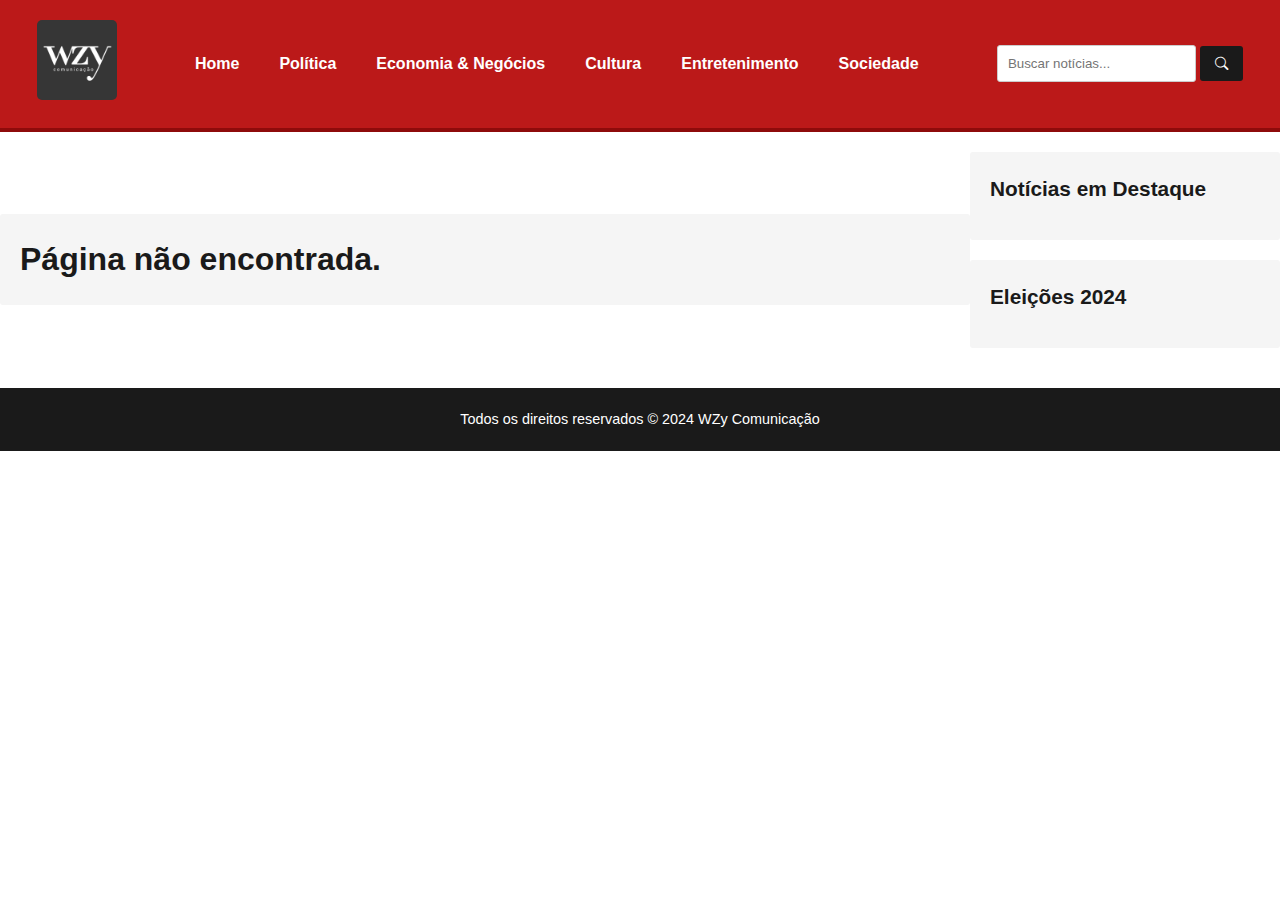
==== index.html @ 07998118 "mudança de conteudo" ====
<!DOCTYPE html>
<html lang="pt-br">
    <head>
        <meta charset="UTF-8">
        <meta name="viewport" content="width=device-width, initial-scale=1.0">
        <link rel="icon" type="image/png" sizes="32x32" href="./src/icon/favicon-32x32.png">
        <link rel="icon" type="image/png" sizes="16x16" href="./src/icon/favicon-16x16.png">
        <link rel="stylesheet" href="https://cdn.jsdelivr.net/npm/bootstrap-icons@1.11.3/font/bootstrap-icons.min.css">
        <link rel="stylesheet" href="style.css">
        <title>WZy Comunicação</title>
    </head>
    <body>
        <header>
            <div class="container">
                <div class="logo">
                    <a href="index.html">
                        <img src="./src/img/lgoo_ytb.png" alt="Logomarca WZy Comunicação" />
                    </a>
                </div>
                <nav class="nav-menu">
                    <ul>
                        <li><a href="index.html">Home</a></li>
                        <li><a href="./pages/politica.html">Política</a></li>
                        <li><a href="./pages/ecoNegocios.html">Economia & Negócios</a></li>
                        <li><a href="./pages/cultura.html">Cultura</a></li>
                        <li><a href="./pages/entretenimento.html">Entretenimento</a></li>
                        <li><a href="./pages/sociedade.html">Sociedade</a></li>
                    </ul>
                </nav>
                <div class="barra-busca">
                    <input type="text" placeholder="Buscar notícias..." />
                    <button type="submit"><i class="bi bi-search"></i></button>
                </div>
            </div>
        </header>

        <main>
            <div class="container">
                <section class="main-content" id="noticias-container">
                </section>
                <div class="aside-box">
                    <aside class="sidebar">
                        <h2>Notícias em Destaque</h2>
                    </aside>
                    <aside class="sidebar">
                        <h2>Eleições 2024</h2>
                    </aside>
                </div>
            </div>
        </main>

        <footer>
            <div class="footer-box">
                <p>Todos os direitos reservados &copy; 2024 WZy Comunicação</p>
            </div>
        </footer>

        <script src="script.js"></script>
    </body>
</html>
---- style.css ----
* {
    margin: 0;
    padding: 0;
    box-sizing: border-box;
}

body {
    font-family: Arial, sans-serif;
    background-color: #ffffff;
    color: #1a1a1a;
    line-height: 1.6;
}

header {
    background-color: #bb1919;
    color: white;
    padding: 20px 0;
    border-bottom: 4px solid #8e0b0b;
}
header .container {
    display: flex;
    justify-content: space-around;
    align-items: center;
}

.logo img {
    width: 80px;
    height: auto;
    border-radius: 5px;
    transition: 0.5s;
}
.logo img:hover {
    border: 1px solid #fff;
    scale: 1.05;
}

.nav-menu ul {
    list-style: none;
    display: flex;
    gap: 30px;
}
.nav-menu ul li a {
    color: white;
    text-decoration: none;
    font-weight: bold;
    padding: 5px;
    font-size: 1rem;
    transition: border-bottom 0.3s;
}
.nav-menu ul li a:hover {
    border-bottom: 2px solid white;
}

.barra-busca input {
    padding: 10px;
    border-radius: 3px;
    border: 1px solid #cccccc;
}
.barra-busca button {
    padding: 10px 15px;
    background-color: #1a1a1a;
    color: white;
    border: none;
    border-radius: 3px;
    cursor: pointer;
    transition: 0.3s;
}
.barra-busca button:hover {
    background-color: #333;
}

main {
    gap: 20px;
    margin: 20px 0;
}
main .container {
    display: flex;
    align-items: center;
    justify-content: center;
}

.main-content {
    display: flex;
    flex-direction: column;
    flex: 3;
    background-color: #f5f5f5;
    padding: 20px;
    border-radius: 3px;
}
.main-content h2 {
    font-size: 1.5rem;
    color: #bb1919;
}
.main-content p {
    margin-top: 10px;
    color: #4d4d4d;
}

.card-noticia {
    background-color: #ffffff;
    border: 1px solid #e0e0e0;
    border-radius: 3px;
    padding: 15px;
    margin-bottom: 20px;
    box-shadow: 0 2px 5px rgba(0, 0, 0, 0.1);
}
.card-noticia img {
    width: 700px;
    border-radius: 3px;
    margin-bottom: 10px;
}
.card-noticia h3 {
    font-size: 1.3rem;
    margin: 10px 0;
}
.card-noticia p {
    color: #4d4d4d;
    margin-bottom: 10px;
}
.card-noticia a {
    color: #bb1919;
    font-weight: bold;
    text-decoration: none;
}
.card-noticia a:hover {
    text-decoration: underline;
}

.aside-box {
    flex: 1;
}

.sidebar {
    background-color: #f5f5f5;
    padding: 20px;
    border-radius: 3px;
    margin-bottom: 20px;
}
.sidebar h2 {
    font-size: 1.3rem;
    margin-bottom: 15px;
    color: #1a1a1a;
}
.sidebar ul {
    list-style: none;
}
.sidebar ul li {
    margin-bottom: 10px;
}
.sidebar ul li a {
    color: #bb1919;
    font-weight: bold;
    text-decoration: none;
}
.sidebar ul li a:hover {
    text-decoration: underline;
}

footer {
    background-color: #1a1a1a;
    color: white;
    text-align: center;
    padding: 20px 0;
    margin-top: 20px;
}
footer p {
    margin: 0;
    font-size: 0.9rem;
}

@media (max-width: 768px) {
    header .container {
        flex-direction: column;
        text-align: center;
    }

    .nav-menu ul {
        flex-direction: column;
        gap: 10px;
    }

    main {
        flex-direction: column;
    }
}
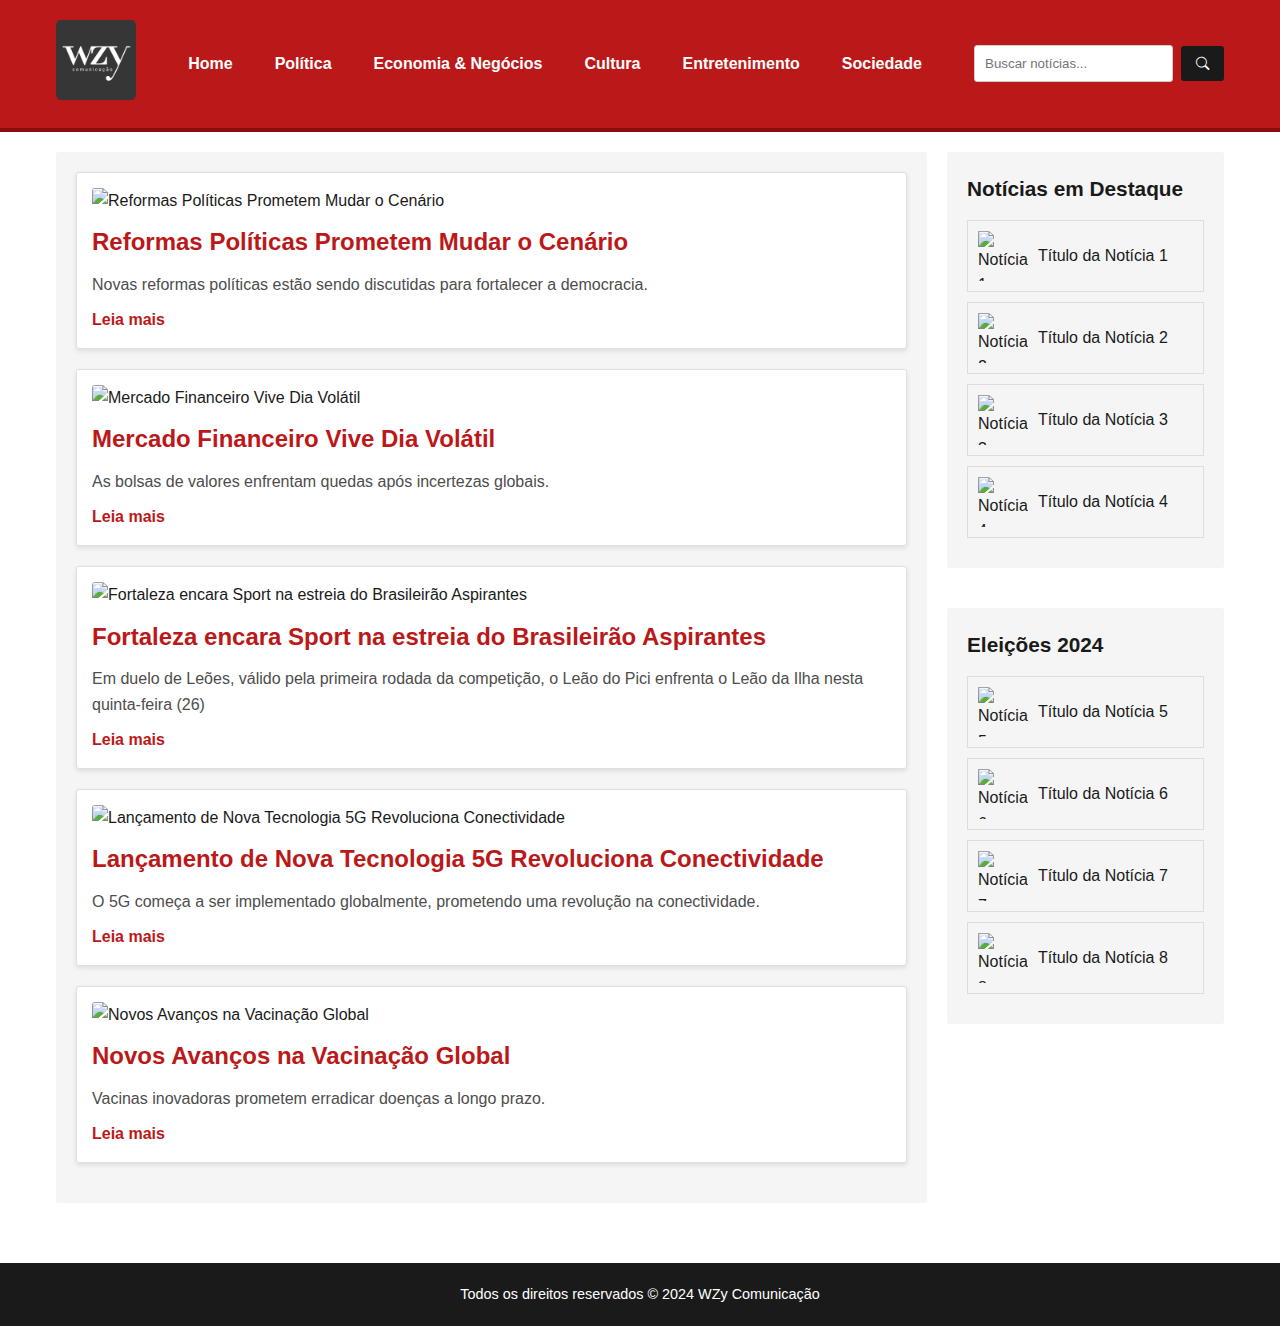
==== commit e11bc9e8: "primeira finalização" ====
--- a/index.html
+++ b/index.html
@@ -27,10 +27,10 @@
                         <li><a href="./pages/sociedade.html">Sociedade</a></li>
                     </ul>
                 </nav>
-                <div class="barra-busca">
-                    <input type="text" placeholder="Buscar notícias..." />
+                <form class="barra-busca" role="search">
+                    <input type="text" id="search-input" placeholder="Buscar notícias..." />
                     <button type="submit"><i class="bi bi-search"></i></button>
-                </div>
+                </form>
             </div>
         </header>
 
@@ -41,9 +41,42 @@
                 <div class="aside-box">
                     <aside class="sidebar">
                         <h2>Notícias em Destaque</h2>
+                        <div class="card">
+                            <img src="path/to/image1.jpg" alt="Notícia 1">
+                            <p>Título da Notícia 1</p>
+                        </div>
+                        <div class="card">
+                            <img src="path/to/image2.jpg" alt="Notícia 2">
+                            <p>Título da Notícia 2</p>
+                        </div>
+                        <div class="card">
+                            <img src="path/to/image3.jpg" alt="Notícia 3">
+                            <p>Título da Notícia 3</p>
+                        </div>
+                        <div class="card">
+                            <img src="path/to/image4.jpg" alt="Notícia 4">
+                            <p>Título da Notícia 4</p>
+                        </div>
                     </aside>
+                    
                     <aside class="sidebar">
                         <h2>Eleições 2024</h2>
+                        <div class="card">
+                            <img src="path/to/image5.jpg" alt="Notícia 5">
+                            <p>Título da Notícia 5</p>
+                        </div>
+                        <div class="card">
+                            <img src="path/to/image6.jpg" alt="Notícia 6">
+                            <p>Título da Notícia 6</p>
+                        </div>
+                        <div class="card">
+                            <img src="path/to/image7.jpg" alt="Notícia 7">
+                            <p>Título da Notícia 7</p>
+                        </div>
+                        <div class="card">
+                            <img src="path/to/image8.jpg" alt="Notícia 8">
+                            <p>Título da Notícia 8</p>
+                        </div>
                     </aside>
                 </div>
             </div>
@@ -57,4 +90,4 @@
 
         <script src="script.js"></script>
     </body>
-</html>
+</html>--- a/style.css
+++ b/style.css
@@ -9,41 +9,48 @@
     background-color: #ffffff;
     color: #1a1a1a;
     line-height: 1.6;
+    display: flex;
+    flex-direction: column;
+    align-items: center;
 }
 
 header {
     background-color: #bb1919;
     color: white;
-    padding: 20px 0;
+    padding: 1.25rem 0;
     border-bottom: 4px solid #8e0b0b;
+    width: 100%;
 }
 header .container {
     display: flex;
-    justify-content: space-around;
-    align-items: center;
+    justify-content: space-between;
+    align-items: center;
+    padding: 0 1rem;
+    max-width: 1200px;
+    margin: 0 auto;
 }
 
 .logo img {
-    width: 80px;
+    width: 5rem;
     height: auto;
     border-radius: 5px;
     transition: 0.5s;
 }
 .logo img:hover {
     border: 1px solid #fff;
-    scale: 1.05;
+    transform: scale(1.05);
 }
 
 .nav-menu ul {
     list-style: none;
     display: flex;
-    gap: 30px;
+    gap: 2rem;
 }
 .nav-menu ul li a {
     color: white;
     text-decoration: none;
     font-weight: bold;
-    padding: 5px;
+    padding: 0.3125rem;
     font-size: 1rem;
     transition: border-bottom 0.3s;
 }
@@ -51,13 +58,18 @@
     border-bottom: 2px solid white;
 }
 
+.barra-busca {
+    display: flex;
+    align-items: center;
+    gap: 0.5rem;
+}
 .barra-busca input {
-    padding: 10px;
+    padding: 0.625rem;
     border-radius: 3px;
     border: 1px solid #cccccc;
 }
 .barra-busca button {
-    padding: 10px 15px;
+    padding: 0.625rem 0.9375rem;
     background-color: #1a1a1a;
     color: white;
     border: none;
@@ -70,13 +82,20 @@
 }
 
 main {
-    gap: 20px;
-    margin: 20px 0;
+    display: flex;
+    flex-wrap: wrap;
+    gap: 1.25rem;
+    margin: 1.25rem 0;
+    padding: 0 1rem;
+    max-width: 1200px;
+    width: 100%;
 }
 main .container {
     display: flex;
-    align-items: center;
+    align-items: flex-start;
     justify-content: center;
+    flex-wrap: wrap;
+    gap: 1.25rem;
 }
 
 .main-content {
@@ -84,15 +103,17 @@
     flex-direction: column;
     flex: 3;
     background-color: #f5f5f5;
-    padding: 20px;
-    border-radius: 3px;
+    padding: 1.25rem;
+    border-radius: 3px;
+    margin-bottom: 1.25rem;
+    width: 100%;
 }
 .main-content h2 {
     font-size: 1.5rem;
     color: #bb1919;
 }
 .main-content p {
-    margin-top: 10px;
+    margin-top: 0.625rem;
     color: #4d4d4d;
 }
 
@@ -100,22 +121,23 @@
     background-color: #ffffff;
     border: 1px solid #e0e0e0;
     border-radius: 3px;
-    padding: 15px;
-    margin-bottom: 20px;
+    padding: 0.9375rem;
+    margin-bottom: 1.25rem;
     box-shadow: 0 2px 5px rgba(0, 0, 0, 0.1);
 }
 .card-noticia img {
-    width: 700px;
-    border-radius: 3px;
-    margin-bottom: 10px;
+    width: 100%;
+    max-width: 700px;
+    border-radius: 3px;
+    margin-bottom: 0.625rem;
 }
 .card-noticia h3 {
     font-size: 1.3rem;
-    margin: 10px 0;
+    margin: 0.625rem 0;
 }
 .card-noticia p {
     color: #4d4d4d;
-    margin-bottom: 10px;
+    margin-bottom: 0.625rem;
 }
 .card-noticia a {
     color: #bb1919;
@@ -128,24 +150,28 @@
 
 .aside-box {
     flex: 1;
+    display: flex;
+    flex-direction: column;
+    gap: 1.25rem;
 }
 
 .sidebar {
     background-color: #f5f5f5;
-    padding: 20px;
-    border-radius: 3px;
-    margin-bottom: 20px;
+    padding: 1.25rem;
+    border-radius: 3px;
+    margin-bottom: 1.25rem;
+    flex: 1;
 }
 .sidebar h2 {
     font-size: 1.3rem;
-    margin-bottom: 15px;
+    margin-bottom: 0.9375rem;
     color: #1a1a1a;
 }
 .sidebar ul {
     list-style: none;
 }
 .sidebar ul li {
-    margin-bottom: 10px;
+    margin-bottom: 0.625rem;
 }
 .sidebar ul li a {
     color: #bb1919;
@@ -155,31 +181,68 @@
 .sidebar ul li a:hover {
     text-decoration: underline;
 }
+.sidebar .card {
+    border: 1px solid #ddd;
+    padding: 10px;
+    margin-bottom: 10px;
+    display: flex;
+    align-items: center;
+}
+.sidebar .card img {
+    width: 50px;
+    height: 50px;
+    margin-right: 10px;
+}
+
+.sidebar .card p {
+    margin: 0;
+}
 
 footer {
     background-color: #1a1a1a;
     color: white;
     text-align: center;
-    padding: 20px 0;
-    margin-top: 20px;
+    padding: 1.25rem 0;
+    margin-top: 1.25rem;
+    width: 100%;
 }
 footer p {
     margin: 0;
     font-size: 0.9rem;
 }
 
+@media (max-width: 1024px) {
+    header .container {
+        flex-direction: column;
+        text-align: center;
+    }
+
+    .nav-menu ul {
+        flex-direction: column;
+        gap: 0.625rem;
+    }
+
+    main {
+        flex-direction: column;
+    }
+}
 @media (max-width: 768px) {
-    header .container {
-        flex-direction: column;
-        text-align: center;
-    }
-
+    .main-content, .aside-box {
+        flex: 1 1 100%;
+    }
+}
+@media (max-width: 480px) {
     .nav-menu ul {
-        flex-direction: column;
-        gap: 10px;
-    }
-
-    main {
-        flex-direction: column;
-    }
-}
+        gap: 0.3125rem;
+    }
+
+    .barra-busca {
+        flex-direction: column;
+        align-items: stretch;
+    }
+
+    .barra-busca input, .barra-busca button {
+        width: 100%;
+        margin-bottom: 0.625rem;
+    }
+}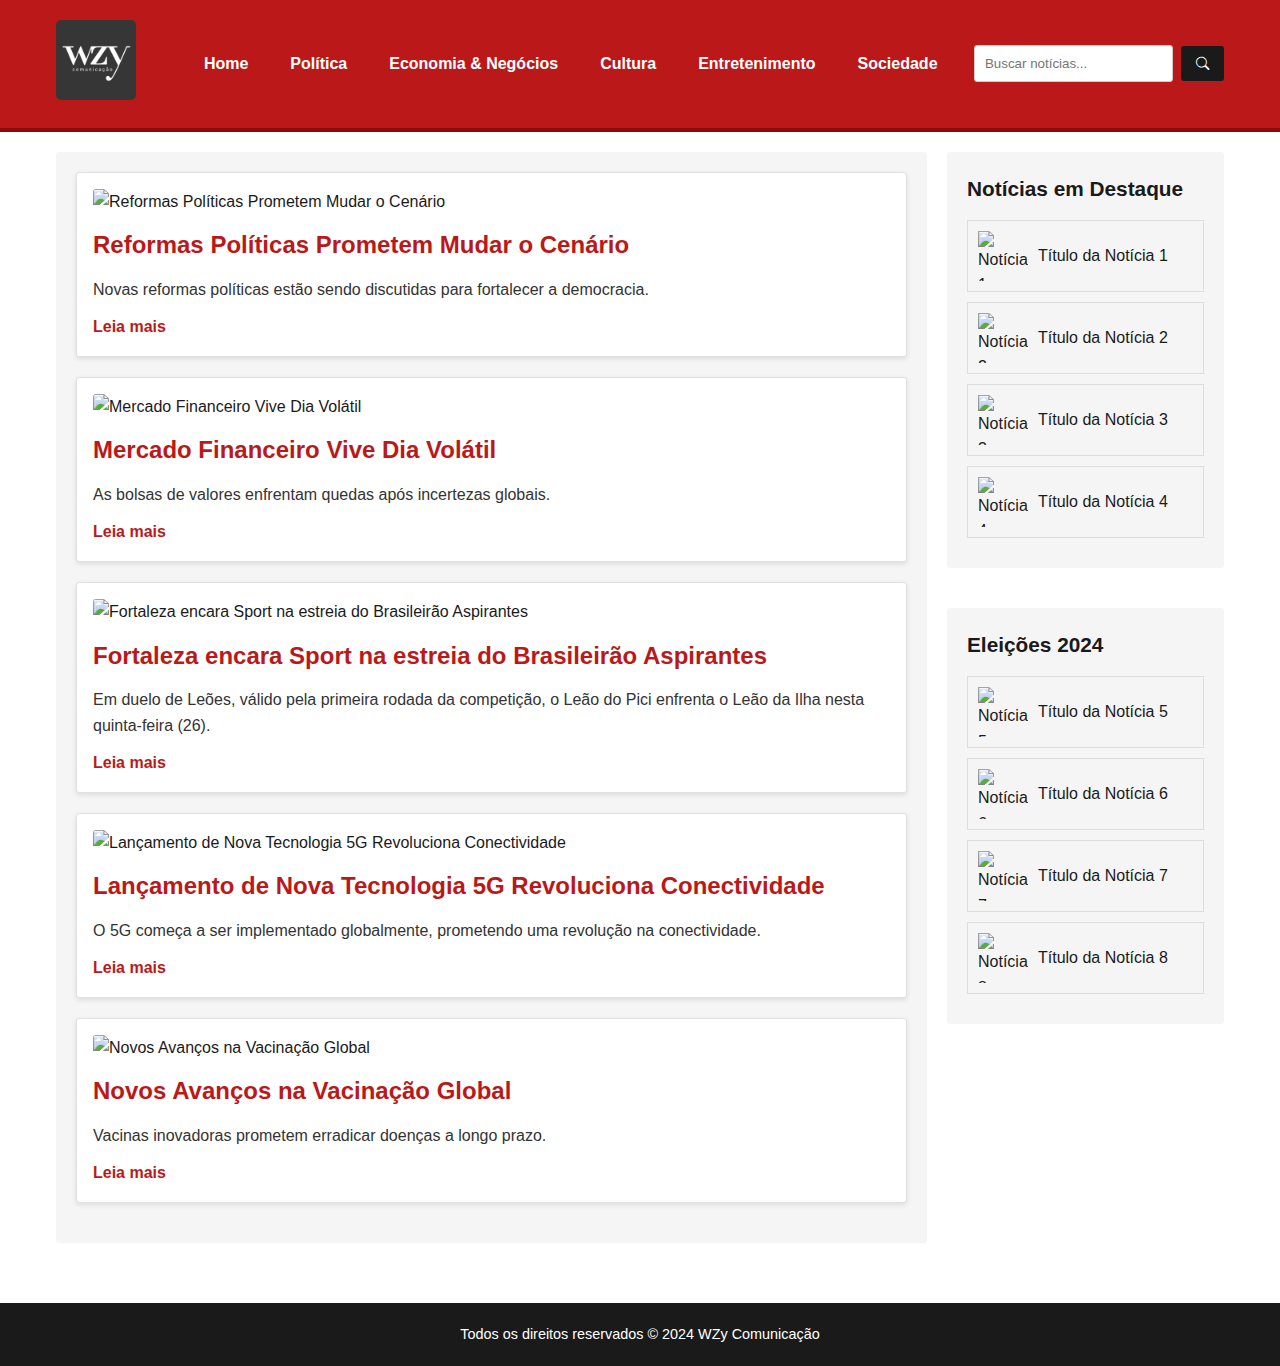
==== commit 7df6ad94: "nav-bar responsiva" ====
--- a/index.html
+++ b/index.html
@@ -1,23 +1,27 @@
 <!DOCTYPE html>
 <html lang="pt-br">
-    <head>
-        <meta charset="UTF-8">
-        <meta name="viewport" content="width=device-width, initial-scale=1.0">
-        <link rel="icon" type="image/png" sizes="32x32" href="./src/icon/favicon-32x32.png">
-        <link rel="icon" type="image/png" sizes="16x16" href="./src/icon/favicon-16x16.png">
-        <link rel="stylesheet" href="https://cdn.jsdelivr.net/npm/bootstrap-icons@1.11.3/font/bootstrap-icons.min.css">
-        <link rel="stylesheet" href="style.css">
-        <title>WZy Comunicação</title>
-    </head>
-    <body>
-        <header>
-            <div class="container">
-                <div class="logo">
-                    <a href="index.html">
-                        <img src="./src/img/lgoo_ytb.png" alt="Logomarca WZy Comunicação" />
-                    </a>
-                </div>
-                <nav class="nav-menu">
+<head>
+    <meta charset="UTF-8">
+    <meta name="viewport" content="width=device-width, initial-scale=1.0">
+    <link rel="icon" type="image/png" sizes="32x32" href="./src/icon/favicon-32x32.png">
+    <link rel="icon" type="image/png" sizes="16x16" href="./src/icon/favicon-16x16.png">
+    <link rel="stylesheet" href="https://cdn.jsdelivr.net/npm/bootstrap-icons@1.11.3/font/bootstrap-icons.min.css">
+    <link rel="stylesheet" href="style.css">
+    <title>WZy Comunicação</title>
+</head>
+<body>
+    <header>
+        <div class="container">
+            <div class="logo">
+                <a href="index.html">
+                    <img src="./src/img/lgoo_ytb.png" alt="Logomarca WZy Comunicação" />
+                </a>
+            </div>
+            <div class="mobile-menu">
+                <i class="bi bi-list"></i>
+            </div>
+            <aside class="sidebar-menu" id="sidebar">
+                <nav class="sidebar-nav">
                     <ul>
                         <li><a href="index.html">Home</a></li>
                         <li><a href="./pages/politica.html">Política</a></li>
@@ -27,67 +31,78 @@
                         <li><a href="./pages/sociedade.html">Sociedade</a></li>
                     </ul>
                 </nav>
-                <form class="barra-busca" role="search">
-                    <input type="text" id="search-input" placeholder="Buscar notícias..." />
-                    <button type="submit"><i class="bi bi-search"></i></button>
-                </form>
+            </aside>
+            <nav class="nav-menu">
+                <ul class="nav-list">
+                    <li><a href="index.html" class="nav-link">Home</a></li>
+                    <li><a href="./pages/politica.html" class="nav-link">Política</a></li>
+                    <li><a href="./pages/ecoNegocios.html" class="nav-link">Economia & Negócios</a></li>
+                    <li><a href="./pages/cultura.html" class="nav-link">Cultura</a></li>
+                    <li><a href="./pages/entretenimento.html" class="nav-link">Entretenimento</a></li>
+                    <li><a href="./pages/sociedade.html" class="nav-link">Sociedade</a></li>
+                </ul>
+            </nav>
+            <form class="barra-busca" role="search">
+                <input type="text" id="search-input" placeholder="Buscar notícias..." />
+                <button type="submit"><i class="bi bi-search"></i></button>
+            </form>
+        </div>
+    </header>
+
+    <main>
+        <div class="container">
+            <section class="main-content" id="noticias-container">
+            </section>
+            <div class="aside-box">
+                <aside class="sidebar">
+                    <h2>Notícias em Destaque</h2>
+                    <div class="card">
+                        <img src="https://cursinhoparamedicina.com.br/wp-content/uploads/2022/10/Paisagem-1.jpg" alt="Notícia 1">
+                        <p>Título da Notícia 1</p>
+                    </div>
+                    <div class="card">
+                        <img src="https://cursinhoparamedicina.com.br/wp-content/uploads/2022/10/Paisagem-1.jpg" alt="Notícia 2">
+                        <p>Título da Notícia 2</p>
+                    </div>
+                    <div class="card">
+                        <img src="https://cursinhoparamedicina.com.br/wp-content/uploads/2022/10/Paisagem-1.jpg" alt="Notícia 3">
+                        <p>Título da Notícia 3</p>
+                    </div>
+                    <div class="card">
+                        <img src="https://cursinhoparamedicina.com.br/wp-content/uploads/2022/10/Paisagem-1.jpg" alt="Notícia 4">
+                        <p>Título da Notícia 4</p>
+                    </div>
+                </aside>
+                
+                <aside class="sidebar">
+                    <h2>Eleições 2024</h2>
+                    <div class="card">
+                        <img src="https://cursinhoparamedicina.com.br/wp-content/uploads/2022/10/Paisagem-1.jpg" alt="Notícia 5">
+                        <p>Título da Notícia 5</p>
+                    </div>
+                    <div class="card">
+                        <img src="https://cursinhoparamedicina.com.br/wp-content/uploads/2022/10/Paisagem-1.jpg" alt="Notícia 6">
+                        <p>Título da Notícia 6</p>
+                    </div>
+                    <div class="card">
+                        <img src="https://cursinhoparamedicina.com.br/wp-content/uploads/2022/10/Paisagem-1.jpg" alt="Notícia 7">
+                        <p>Título da Notícia 7</p>
+                    </div>
+                    <div class="card">
+                        <img src="https://cursinhoparamedicina.com.br/wp-content/uploads/2022/10/Paisagem-1.jpg" alt="Notícia 8">
+                        <p>Título da Notícia 8</p>
+                    </div>
+                </aside>
             </div>
-        </header>
+        </div>
+    </main>
 
-        <main>
-            <div class="container">
-                <section class="main-content" id="noticias-container">
-                </section>
-                <div class="aside-box">
-                    <aside class="sidebar">
-                        <h2>Notícias em Destaque</h2>
-                        <div class="card">
-                            <img src="path/to/image1.jpg" alt="Notícia 1">
-                            <p>Título da Notícia 1</p>
-                        </div>
-                        <div class="card">
-                            <img src="path/to/image2.jpg" alt="Notícia 2">
-                            <p>Título da Notícia 2</p>
-                        </div>
-                        <div class="card">
-                            <img src="path/to/image3.jpg" alt="Notícia 3">
-                            <p>Título da Notícia 3</p>
-                        </div>
-                        <div class="card">
-                            <img src="path/to/image4.jpg" alt="Notícia 4">
-                            <p>Título da Notícia 4</p>
-                        </div>
-                    </aside>
-                    
-                    <aside class="sidebar">
-                        <h2>Eleições 2024</h2>
-                        <div class="card">
-                            <img src="path/to/image5.jpg" alt="Notícia 5">
-                            <p>Título da Notícia 5</p>
-                        </div>
-                        <div class="card">
-                            <img src="path/to/image6.jpg" alt="Notícia 6">
-                            <p>Título da Notícia 6</p>
-                        </div>
-                        <div class="card">
-                            <img src="path/to/image7.jpg" alt="Notícia 7">
-                            <p>Título da Notícia 7</p>
-                        </div>
-                        <div class="card">
-                            <img src="path/to/image8.jpg" alt="Notícia 8">
-                            <p>Título da Notícia 8</p>
-                        </div>
-                    </aside>
-                </div>
-            </div>
-        </main>
+    <footer>
+        <div class="footer-box">
+            <p>Todos os direitos reservados &copy; 2024 WZy Comunicação</p>
+        </div>
+    </footer>
 
-        <footer>
-            <div class="footer-box">
-                <p>Todos os direitos reservados &copy; 2024 WZy Comunicação</p>
-            </div>
-        </footer>
-
-        <script src="script.js"></script>
-    </body>
+    <script src="script.js"></script>
+</body>
 </html>--- a/style.css
+++ b/style.css
@@ -1,3 +1,4 @@
+/* Estilos base */
 * {
     margin: 0;
     padding: 0;
@@ -58,6 +59,50 @@
     border-bottom: 2px solid white;
 }
 
+.nav-list.active {
+    transform: translateX(0);
+}
+
+.mobile-menu i {
+    display: none;
+    font-size: 2rem;
+    cursor: pointer;
+}
+
+.sidebar-menu {
+    position: fixed;
+    top: 0;
+    left: -250px; /* Escondido fora da tela */
+    width: 250px;
+    height: 100vh;
+    background-color: #bb1919;
+    color: white;
+    transition: left 0.3s ease;
+    z-index: 1000;
+    padding-top: 2rem;
+}
+.sidebar-menu.active {
+    left: 0;
+}
+.sidebar-menu ul {
+    list-style: none;
+    padding: 0;
+}
+.sidebar-menu ul li {
+    padding: 1rem;
+    border-bottom: 1px solid #fff;
+}
+.sidebar-menu ul li a {
+    color: white;
+    text-decoration: none;
+    font-size: 1.2rem;
+    display: block;
+    transition: background-color 0.3s;
+}
+.sidebar-menu ul li a:hover {
+    background-color: #8e0b0b;
+}
+
 .barra-busca {
     display: flex;
     align-items: center;
@@ -121,30 +166,38 @@
     background-color: #ffffff;
     border: 1px solid #e0e0e0;
     border-radius: 3px;
-    padding: 0.9375rem;
+    padding: 1rem;
     margin-bottom: 1.25rem;
     box-shadow: 0 2px 5px rgba(0, 0, 0, 0.1);
+    transition: transform 0.2s;
+}
+.card-noticia:hover {
+    transform: scale(1.02);
 }
 .card-noticia img {
     width: 100%;
-    max-width: 700px;
-    border-radius: 3px;
-    margin-bottom: 0.625rem;
-}
-.card-noticia h3 {
-    font-size: 1.3rem;
-    margin: 0.625rem 0;
+    height: auto;
+    border-radius: 3px;
+    margin-bottom: 0.75rem;
+}
+.card-noticia h2 {
+    font-size: 1.5rem;
+    color: #bb1919;
+    margin-bottom: 0.75rem;
 }
 .card-noticia p {
-    color: #4d4d4d;
-    margin-bottom: 0.625rem;
+    font-size: 1rem;
+    color: #333;
+    margin-bottom: 0.75rem;
 }
 .card-noticia a {
     color: #bb1919;
     font-weight: bold;
     text-decoration: none;
+    transition: color 0.3s;
 }
 .card-noticia a:hover {
+    color: #8e0b0b;
     text-decoration: underline;
 }
 
@@ -211,6 +264,17 @@
     font-size: 0.9rem;
 }
 
+@keyframes navLinkFade {
+    from {
+        opacity: 0;
+        transform: translateX(50px);
+    }
+    to {
+        opacity: 1;
+        transform: translateX(0);
+    }
+}
+
 @media (max-width: 1024px) {
     header .container {
         flex-direction: column;
@@ -227,8 +291,37 @@
     }
 }
 @media (max-width: 768px) {
-    .main-content, .aside-box {
-        flex: 1 1 100%;
+    body {
+        overflow-x: hidden;
+    }
+
+    .nav-menu {
+        position: absolute;
+        top: 8vh;
+        right: 0;
+        width: 58vh;
+        height: 92vh;
+        flex-direction: column;
+        align-items: center;
+        justify-content: space-around;
+        transform: translateX(100%);
+        transition: transform 0.3s ease-in;
+    }
+    .nav-menu.active {
+        transform: translateX(0);
+    }
+    .nav-menu ul li {
+        margin-left: 0;
+        opacity: 0;
+    }
+
+    .mobile-menu i {
+        display: block;
+    }
+
+    .nav-menu {
+        /* display: none; Oculta o menu principal */
+        visibility: hidden;
     }
 }
 @media (max-width: 480px) {
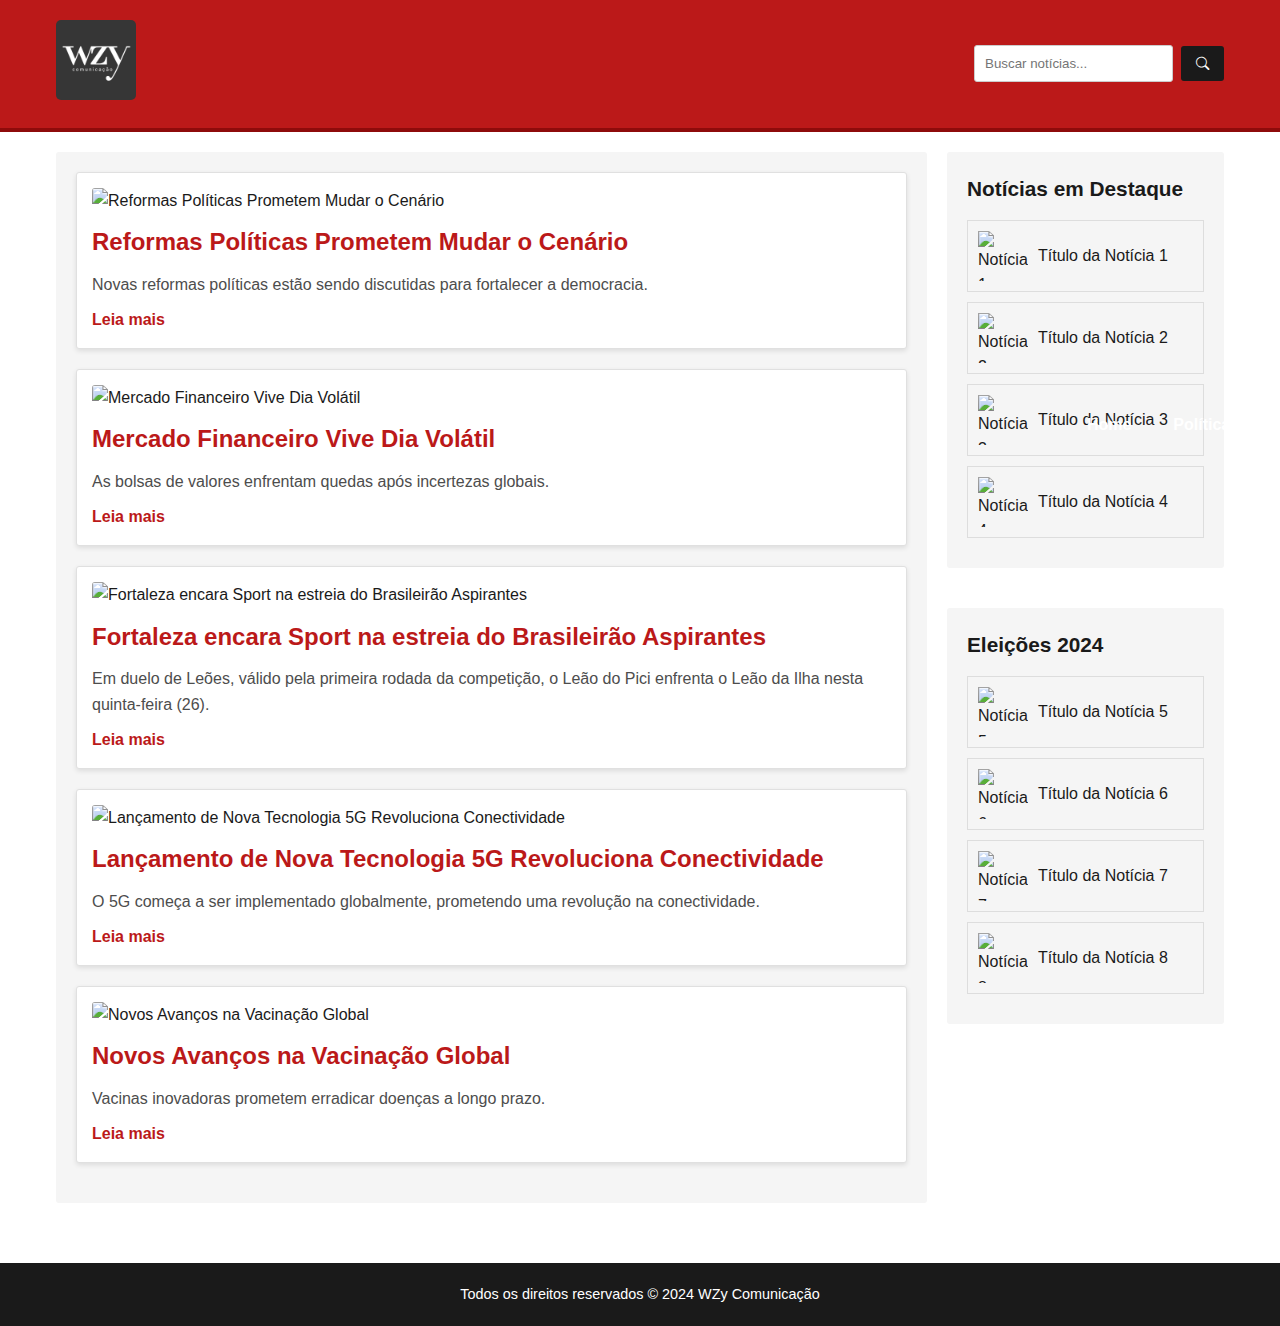
==== commit f491322e: "navbar lateral" ====
--- a/index.html
+++ b/index.html
@@ -18,20 +18,8 @@
                 </a>
             </div>
             <div class="mobile-menu">
-                <i class="bi bi-list"></i>
-            </div>
-            <aside class="sidebar-menu" id="sidebar">
-                <nav class="sidebar-nav">
-                    <ul>
-                        <li><a href="index.html">Home</a></li>
-                        <li><a href="./pages/politica.html">Política</a></li>
-                        <li><a href="./pages/ecoNegocios.html">Economia & Negócios</a></li>
-                        <li><a href="./pages/cultura.html">Cultura</a></li>
-                        <li><a href="./pages/entretenimento.html">Entretenimento</a></li>
-                        <li><a href="./pages/sociedade.html">Sociedade</a></li>
-                    </ul>
-                </nav>
-            </aside>
+                <i class="bi bi-list" id="mobile-menu-icon"></i> <!-- Ícone do menu hambúrguer -->
+            </div>            
             <nav class="nav-menu">
                 <ul class="nav-list">
                     <li><a href="index.html" class="nav-link">Home</a></li>
--- a/style.css
+++ b/style.css
@@ -41,7 +41,21 @@
     border: 1px solid #fff;
     transform: scale(1.05);
 }
-
+.nav-menu {
+    position: absolute;
+    top: 0;
+    right: 0;
+    width: 250px;
+    height: 100vh;
+    background-color: #bb1919;
+    display: flex;
+    flex-direction: column;
+    align-items: center;
+    justify-content: center;
+    transform: translateX(100%); /* Escondido inicialmente */
+    transition: transform 0.3s ease-in-out;
+    z-index: 1000;
+}
 .nav-menu ul {
     list-style: none;
     display: flex;
@@ -65,42 +79,6 @@
 
 .mobile-menu i {
     display: none;
-    font-size: 2rem;
-    cursor: pointer;
-}
-
-.sidebar-menu {
-    position: fixed;
-    top: 0;
-    left: -250px; /* Escondido fora da tela */
-    width: 250px;
-    height: 100vh;
-    background-color: #bb1919;
-    color: white;
-    transition: left 0.3s ease;
-    z-index: 1000;
-    padding-top: 2rem;
-}
-.sidebar-menu.active {
-    left: 0;
-}
-.sidebar-menu ul {
-    list-style: none;
-    padding: 0;
-}
-.sidebar-menu ul li {
-    padding: 1rem;
-    border-bottom: 1px solid #fff;
-}
-.sidebar-menu ul li a {
-    color: white;
-    text-decoration: none;
-    font-size: 1.2rem;
-    display: block;
-    transition: background-color 0.3s;
-}
-.sidebar-menu ul li a:hover {
-    background-color: #8e0b0b;
 }
 
 .barra-busca {
@@ -166,38 +144,30 @@
     background-color: #ffffff;
     border: 1px solid #e0e0e0;
     border-radius: 3px;
-    padding: 1rem;
+    padding: 0.9375rem;
     margin-bottom: 1.25rem;
     box-shadow: 0 2px 5px rgba(0, 0, 0, 0.1);
-    transition: transform 0.2s;
-}
-.card-noticia:hover {
-    transform: scale(1.02);
 }
 .card-noticia img {
     width: 100%;
-    height: auto;
-    border-radius: 3px;
-    margin-bottom: 0.75rem;
-}
-.card-noticia h2 {
-    font-size: 1.5rem;
-    color: #bb1919;
-    margin-bottom: 0.75rem;
+    max-width: 700px;
+    border-radius: 3px;
+    margin-bottom: 0.625rem;
+}
+.card-noticia h3 {
+    font-size: 1.3rem;
+    margin: 0.625rem 0;
 }
 .card-noticia p {
-    font-size: 1rem;
-    color: #333;
-    margin-bottom: 0.75rem;
+    color: #4d4d4d;
+    margin-bottom: 0.625rem;
 }
 .card-noticia a {
     color: #bb1919;
     font-weight: bold;
     text-decoration: none;
-    transition: color 0.3s;
 }
 .card-noticia a:hover {
-    color: #8e0b0b;
     text-decoration: underline;
 }
 
@@ -291,37 +261,41 @@
     }
 }
 @media (max-width: 768px) {
-    body {
-        overflow-x: hidden;
-    }
-
     .nav-menu {
         position: absolute;
-        top: 8vh;
+        top: 0;
         right: 0;
-        width: 58vh;
-        height: 92vh;
+        background-color: #bb1919; /* Define o fundo do menu */
+        width: 250px; /* Largura do menu ao abrir */
+        height: 100vh; /* Ocupará a tela inteira */
+        display: flex;
         flex-direction: column;
         align-items: center;
-        justify-content: space-around;
-        transform: translateX(100%);
-        transition: transform 0.3s ease-in;
-    }
+        justify-content: center;
+        gap: 1rem;
+        z-index: 1000;
+        transform: translateX(100%); /* Menu escondido */
+        transition: transform 0.3s ease-in-out;
+    }
+
     .nav-menu.active {
-        transform: translateX(0);
-    }
-    .nav-menu ul li {
-        margin-left: 0;
-        opacity: 0;
+        transform: translateX(0); /* Mostra o menu ao clicar */
+    }
+
+    .nav-menu ul {
+        flex-direction: column;
+        gap: 1rem;
     }
 
     .mobile-menu i {
         display: block;
-    }
-
-    .nav-menu {
-        /* display: none; Oculta o menu principal */
-        visibility: hidden;
+        font-size: 2rem;
+        cursor: pointer;
+        color: white;
+    }
+
+    .barra-busca {
+        display: none; /* Esconde a barra de busca em telas pequenas */
     }
 }
 @media (max-width: 480px) {
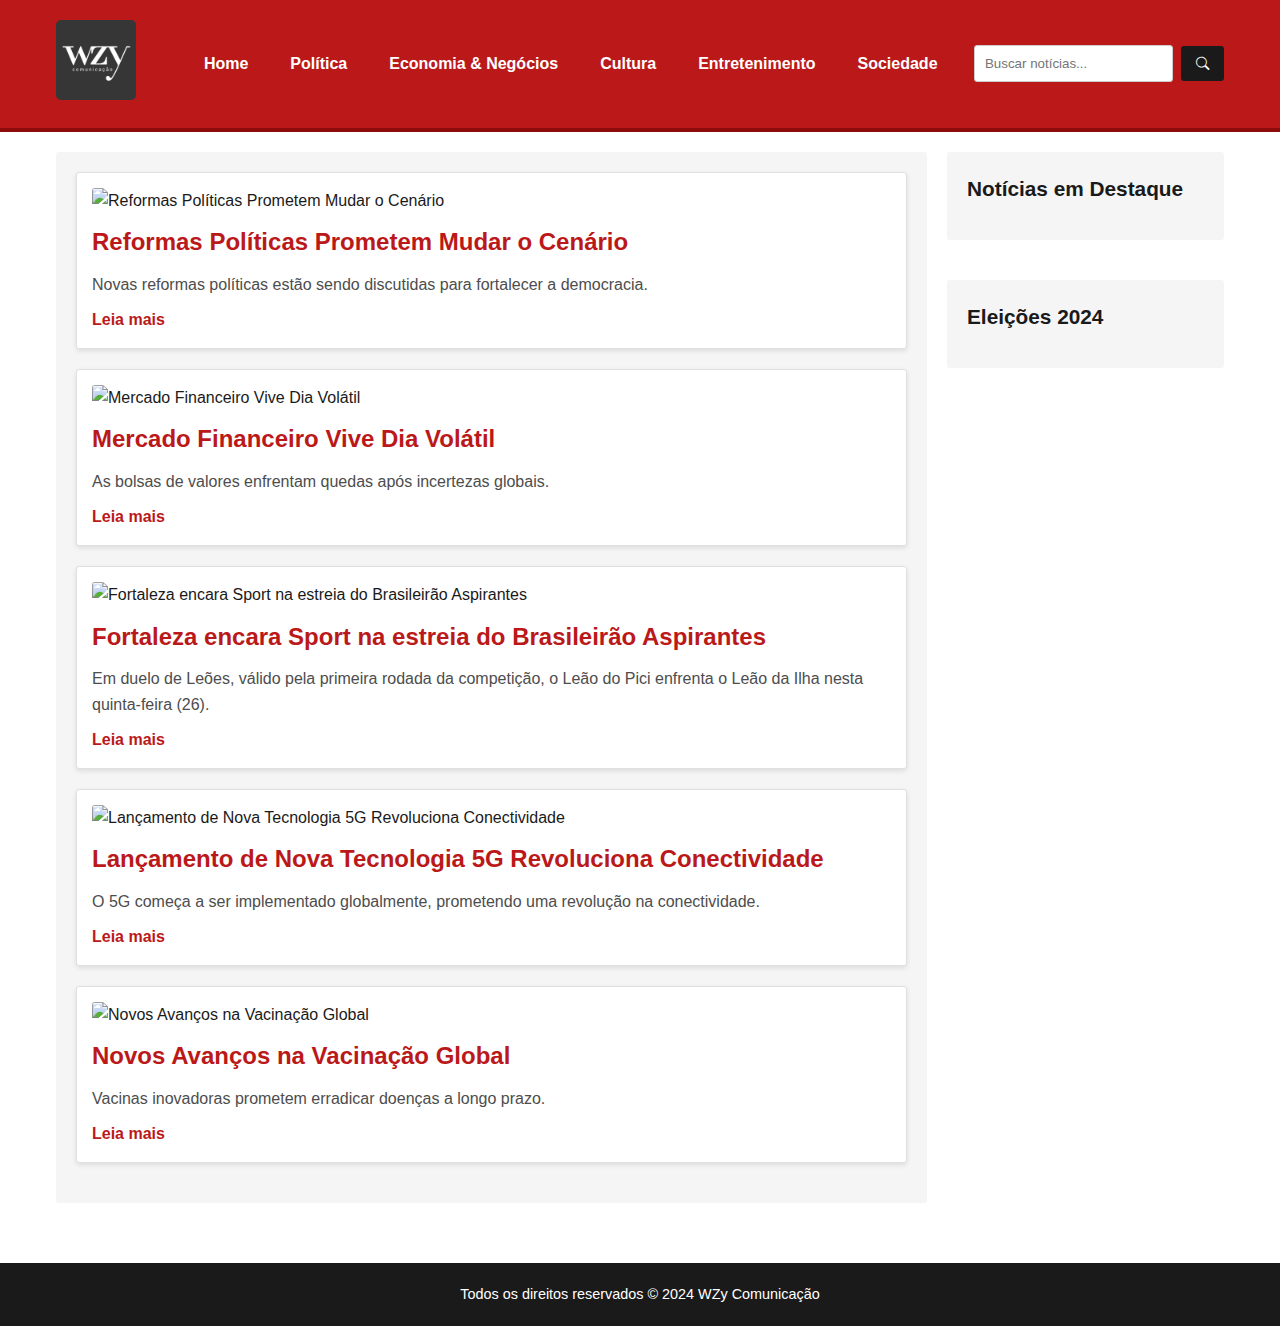
==== commit e0e7e34a: "site pronto" ====
--- a/index.html
+++ b/index.html
@@ -1,96 +1,68 @@
 <!DOCTYPE html>
 <html lang="pt-br">
-<head>
-    <meta charset="UTF-8">
-    <meta name="viewport" content="width=device-width, initial-scale=1.0">
-    <link rel="icon" type="image/png" sizes="32x32" href="./src/icon/favicon-32x32.png">
-    <link rel="icon" type="image/png" sizes="16x16" href="./src/icon/favicon-16x16.png">
-    <link rel="stylesheet" href="https://cdn.jsdelivr.net/npm/bootstrap-icons@1.11.3/font/bootstrap-icons.min.css">
-    <link rel="stylesheet" href="style.css">
-    <title>WZy Comunicação</title>
-</head>
-<body>
-    <header>
-        <div class="container">
-            <div class="logo">
-                <a href="index.html">
-                    <img src="./src/img/lgoo_ytb.png" alt="Logomarca WZy Comunicação" />
-                </a>
+    <head>
+        <meta charset="UTF-8">
+        <meta name="viewport" content="width=device-width, initial-scale=1.0">
+        <link rel="icon" type="image/png" sizes="32x32" href="./src/icon/favicon-32x32.png">
+        <link rel="icon" type="image/png" sizes="16x16" href="./src/icon/favicon-16x16.png">
+        <link rel="stylesheet" href="https://cdn.jsdelivr.net/npm/bootstrap-icons@1.11.3/font/bootstrap-icons.min.css">
+        <link rel="stylesheet" href="style.css">
+        <title>WZy Comunicação</title>
+    </head>
+    <body>
+        <header>
+            <div class="container">
+                <div class="logo">
+                    <a href="index.html">
+                        <img src="./src/img/lgoo_ytb.png" alt="Logomarca WZy Comunicação" />
+                    </a>
+                </div>
+                
+                <div class="mobile-menu">
+                    <i class="bi bi-list" id="mobile-menu-icon"></i> <!-- Ícone do menu hambúrguer -->
+                </div>            
+                <nav class="nav-menu">
+                    <ul class="nav-list">
+                        <li><a href="index.html" class="nav-link">Home</a></li>
+                        <li><a href="./pages/politica.html" class="nav-link">Política</a></li>
+                        <li><a href="./pages/ecoNegocios.html" class="nav-link">Economia & Negócios</a></li>
+                        <li><a href="./pages/cultura.html" class="nav-link">Cultura</a></li>
+                        <li><a href="./pages/entretenimento.html" class="nav-link">Entretenimento</a></li>
+                        <li><a href="./pages/sociedade.html" class="nav-link">Sociedade</a></li>
+                    </ul>
+                </nav>
+
+                <form class="barra-busca" role="search">
+                    <input type="text" id="search-input" placeholder="Buscar notícias..." />
+                    <button type="submit"><i class="bi bi-search"></i></button>
+                </form>
             </div>
-            <div class="mobile-menu">
-                <i class="bi bi-list" id="mobile-menu-icon"></i> <!-- Ícone do menu hambúrguer -->
-            </div>            
-            <nav class="nav-menu">
-                <ul class="nav-list">
-                    <li><a href="index.html" class="nav-link">Home</a></li>
-                    <li><a href="./pages/politica.html" class="nav-link">Política</a></li>
-                    <li><a href="./pages/ecoNegocios.html" class="nav-link">Economia & Negócios</a></li>
-                    <li><a href="./pages/cultura.html" class="nav-link">Cultura</a></li>
-                    <li><a href="./pages/entretenimento.html" class="nav-link">Entretenimento</a></li>
-                    <li><a href="./pages/sociedade.html" class="nav-link">Sociedade</a></li>
-                </ul>
-            </nav>
-            <form class="barra-busca" role="search">
-                <input type="text" id="search-input" placeholder="Buscar notícias..." />
-                <button type="submit"><i class="bi bi-search"></i></button>
-            </form>
-        </div>
-    </header>
+        </header>
 
-    <main>
-        <div class="container">
-            <section class="main-content" id="noticias-container">
-            </section>
-            <div class="aside-box">
-                <aside class="sidebar">
-                    <h2>Notícias em Destaque</h2>
-                    <div class="card">
-                        <img src="https://cursinhoparamedicina.com.br/wp-content/uploads/2022/10/Paisagem-1.jpg" alt="Notícia 1">
-                        <p>Título da Notícia 1</p>
-                    </div>
-                    <div class="card">
-                        <img src="https://cursinhoparamedicina.com.br/wp-content/uploads/2022/10/Paisagem-1.jpg" alt="Notícia 2">
-                        <p>Título da Notícia 2</p>
-                    </div>
-                    <div class="card">
-                        <img src="https://cursinhoparamedicina.com.br/wp-content/uploads/2022/10/Paisagem-1.jpg" alt="Notícia 3">
-                        <p>Título da Notícia 3</p>
-                    </div>
-                    <div class="card">
-                        <img src="https://cursinhoparamedicina.com.br/wp-content/uploads/2022/10/Paisagem-1.jpg" alt="Notícia 4">
-                        <p>Título da Notícia 4</p>
-                    </div>
-                </aside>
-                
-                <aside class="sidebar">
-                    <h2>Eleições 2024</h2>
-                    <div class="card">
-                        <img src="https://cursinhoparamedicina.com.br/wp-content/uploads/2022/10/Paisagem-1.jpg" alt="Notícia 5">
-                        <p>Título da Notícia 5</p>
-                    </div>
-                    <div class="card">
-                        <img src="https://cursinhoparamedicina.com.br/wp-content/uploads/2022/10/Paisagem-1.jpg" alt="Notícia 6">
-                        <p>Título da Notícia 6</p>
-                    </div>
-                    <div class="card">
-                        <img src="https://cursinhoparamedicina.com.br/wp-content/uploads/2022/10/Paisagem-1.jpg" alt="Notícia 7">
-                        <p>Título da Notícia 7</p>
-                    </div>
-                    <div class="card">
-                        <img src="https://cursinhoparamedicina.com.br/wp-content/uploads/2022/10/Paisagem-1.jpg" alt="Notícia 8">
-                        <p>Título da Notícia 8</p>
-                    </div>
-                </aside>
+        <main>
+            <div class="container">
+                <section class="main-content" id="noticias-container">
+                </section>
+                <div class="aside-box">
+                    <aside class="sidebar">
+                        <h2>Notícias em Destaque</h2>
+                        <div class="noticias-destaque"></div> <!-- Contêiner para notícias em destaque -->
+                    </aside>
+                    
+                    <aside class="sidebar">
+                        <h2>Eleições 2024</h2>
+                        <div class="eleicoes-2024"></div> <!-- Contêiner para notícias sobre eleições -->
+                    </aside>                    
+                </div>
             </div>
-        </div>
-    </main>
+        </main>
 
-    <footer>
-        <div class="footer-box">
-            <p>Todos os direitos reservados &copy; 2024 WZy Comunicação</p>
-        </div>
-    </footer>
+        <footer>
+            <div class="footer-box">
+                <p>Todos os direitos reservados &copy; 2024 WZy Comunicação</p>
+            </div>
+        </footer>
 
-    <script src="script.js"></script>
-</body>
+        <script src="script.js"></script>
+    </body>
 </html>--- a/style.css
+++ b/style.css
@@ -41,6 +41,7 @@
     border: 1px solid #fff;
     transform: scale(1.05);
 }
+
 .nav-menu {
     position: absolute;
     top: 0;
@@ -216,7 +217,6 @@
     height: 50px;
     margin-right: 10px;
 }
-
 .sidebar .card p {
     margin: 0;
 }
@@ -312,4 +312,25 @@
         width: 100%;
         margin-bottom: 0.625rem;
     }
+}
+
+/* Adicionando estilos para telas maiores */
+@media (min-width: 769px) {
+    .nav-menu {
+        position: static;
+        width: auto;
+        height: auto;
+        background-color: transparent;
+        flex-direction: row;
+        transform: translateX(0); /* Menu visível */
+    }
+
+    .nav-menu ul {
+        flex-direction: row;
+        gap: 2rem;
+    }
+
+    .mobile-menu i {
+        display: none;
+    }
 }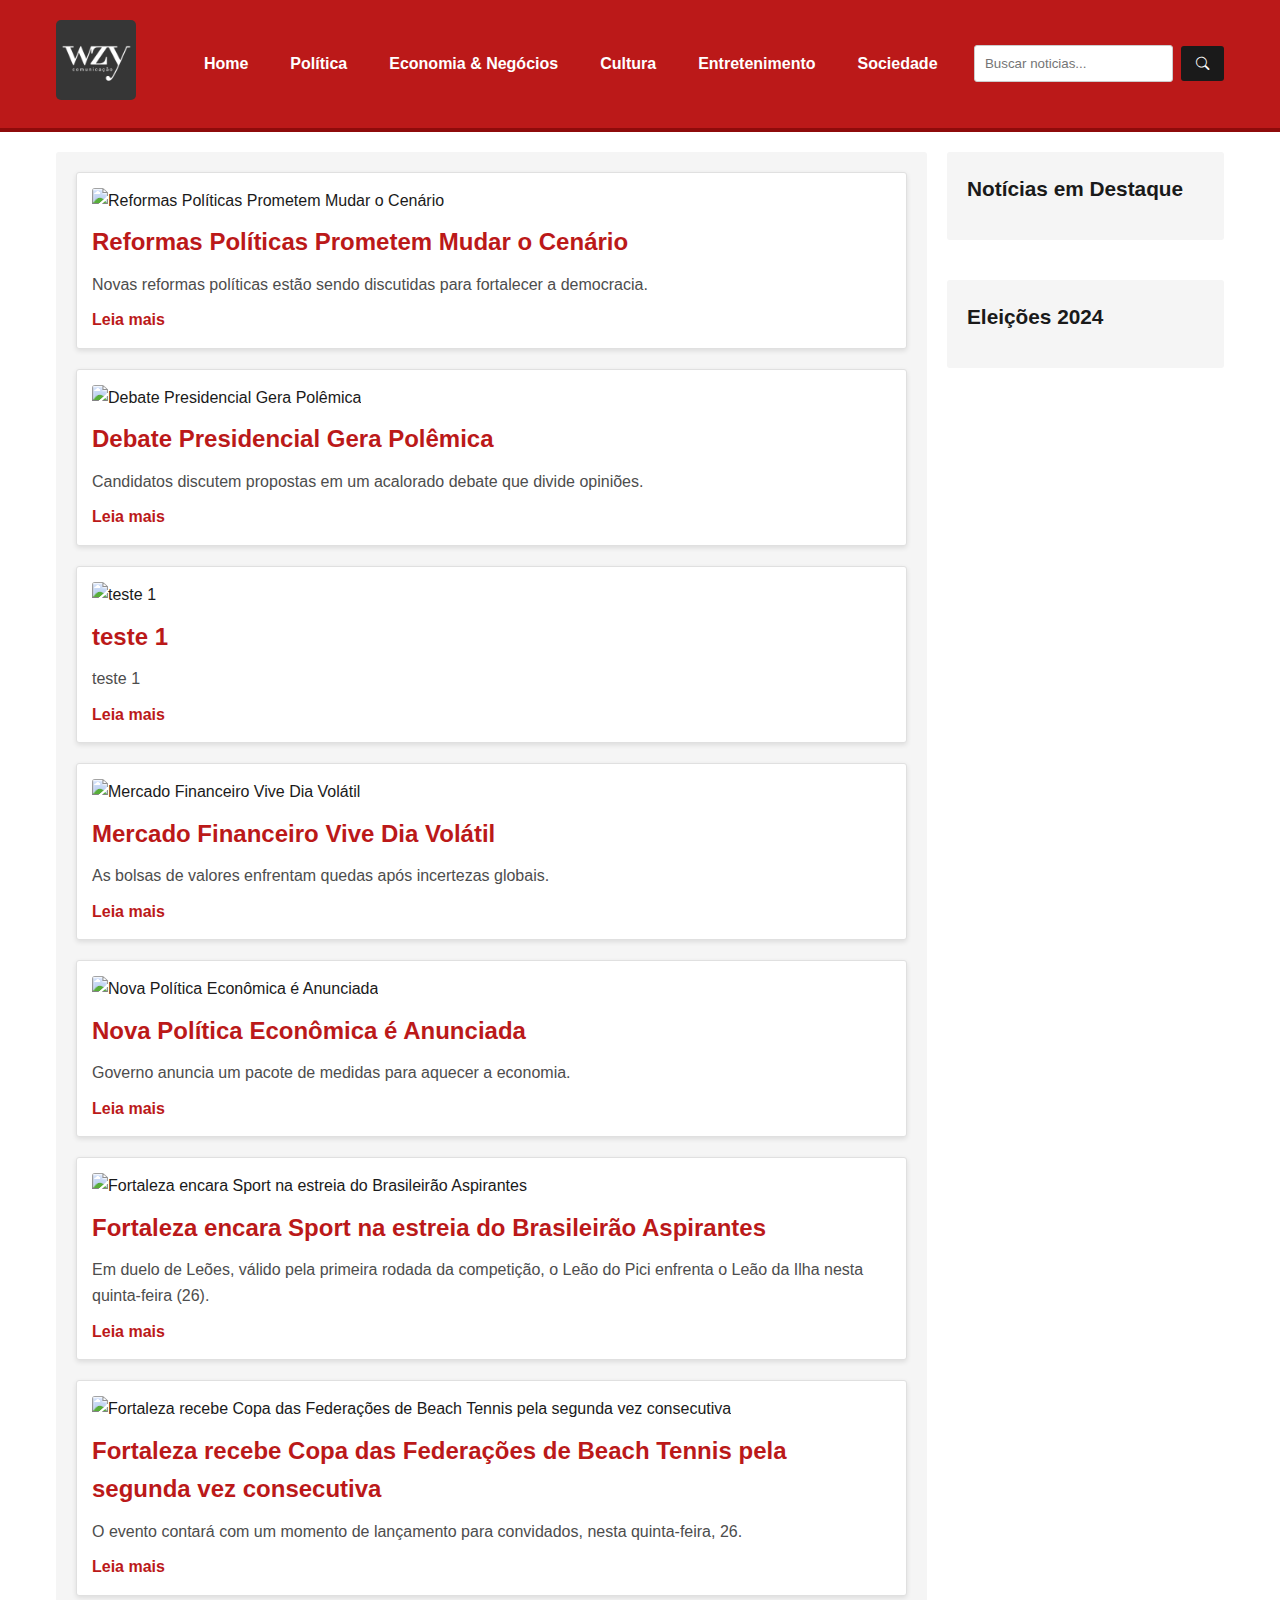
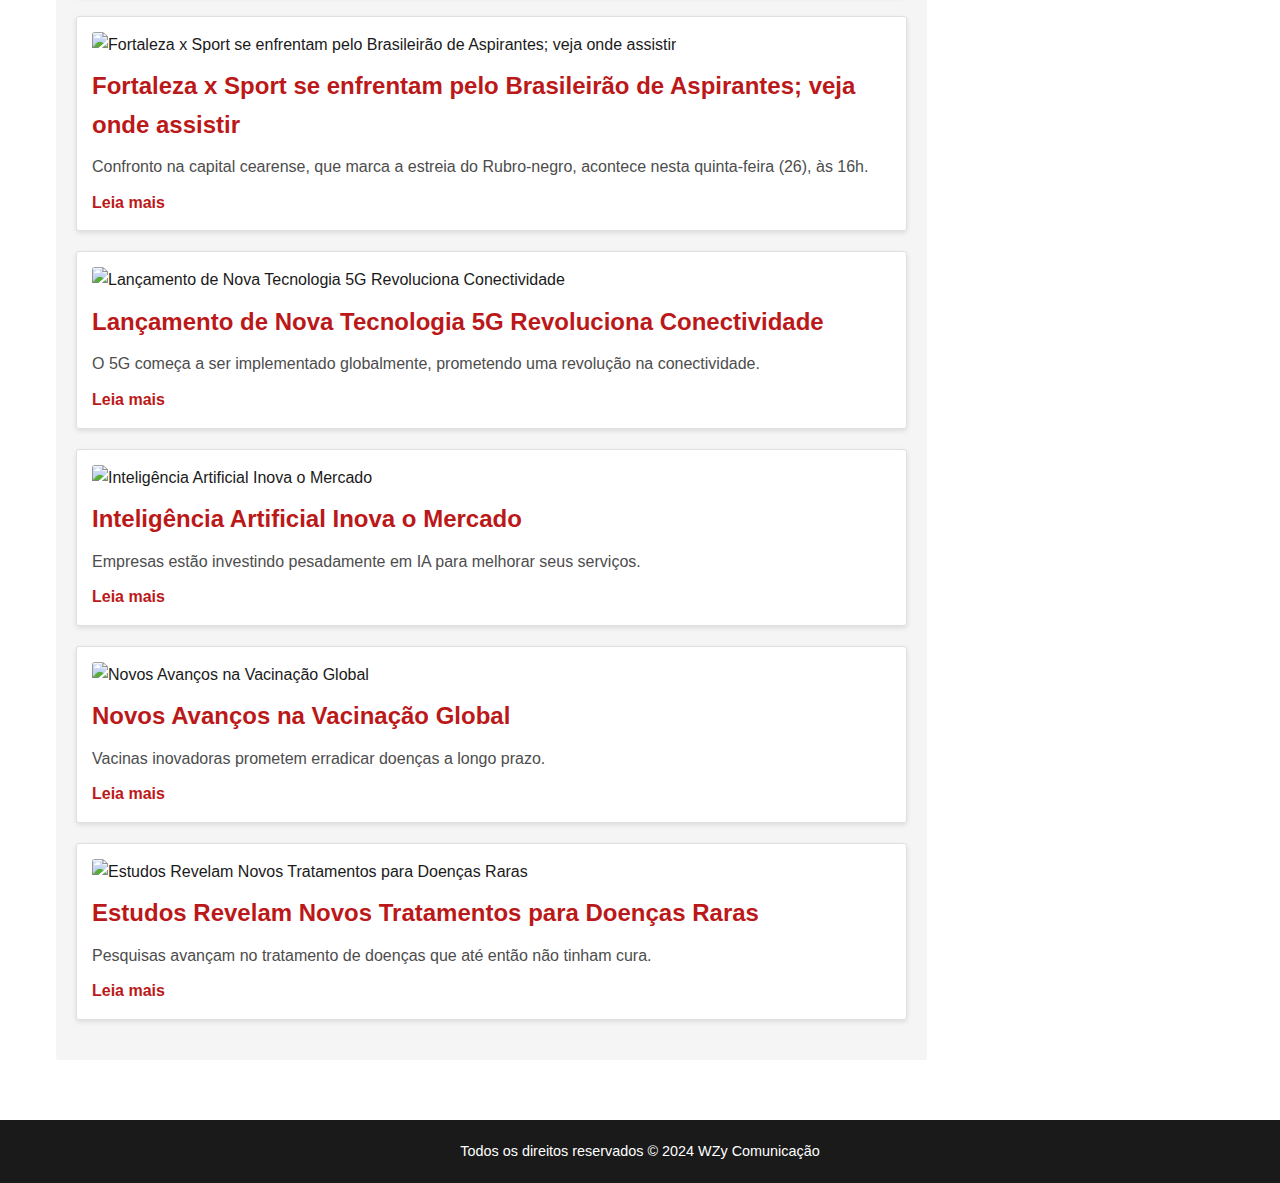
==== commit cb6abbde: "site terminado" ====
--- a/index.html
+++ b/index.html
@@ -32,10 +32,10 @@
                     </ul>
                 </nav>
 
-                <form class="barra-busca" role="search">
-                    <input type="text" id="search-input" placeholder="Buscar notícias..." />
-                    <button type="submit"><i class="bi bi-search"></i></button>
-                </form>
+                <div class="divSearch">
+                    <input type="search" id="search-input" placeholder="Buscar noticias..." />
+                    <button id="search-button"><i class="bi bi-search"></i></button>
+                </div>                
             </div>
         </header>
 
--- a/style.css
+++ b/style.css
@@ -82,17 +82,17 @@
     display: none;
 }
 
-.barra-busca {
+.divSearch {
     display: flex;
     align-items: center;
     gap: 0.5rem;
 }
-.barra-busca input {
+.divSearch input {
     padding: 0.625rem;
     border-radius: 3px;
     border: 1px solid #cccccc;
 }
-.barra-busca button {
+.divSearch button {
     padding: 0.625rem 0.9375rem;
     background-color: #1a1a1a;
     color: white;
@@ -101,7 +101,7 @@
     cursor: pointer;
     transition: 0.3s;
 }
-.barra-busca button:hover {
+.divSearch button:hover {
     background-color: #333;
 }
 
